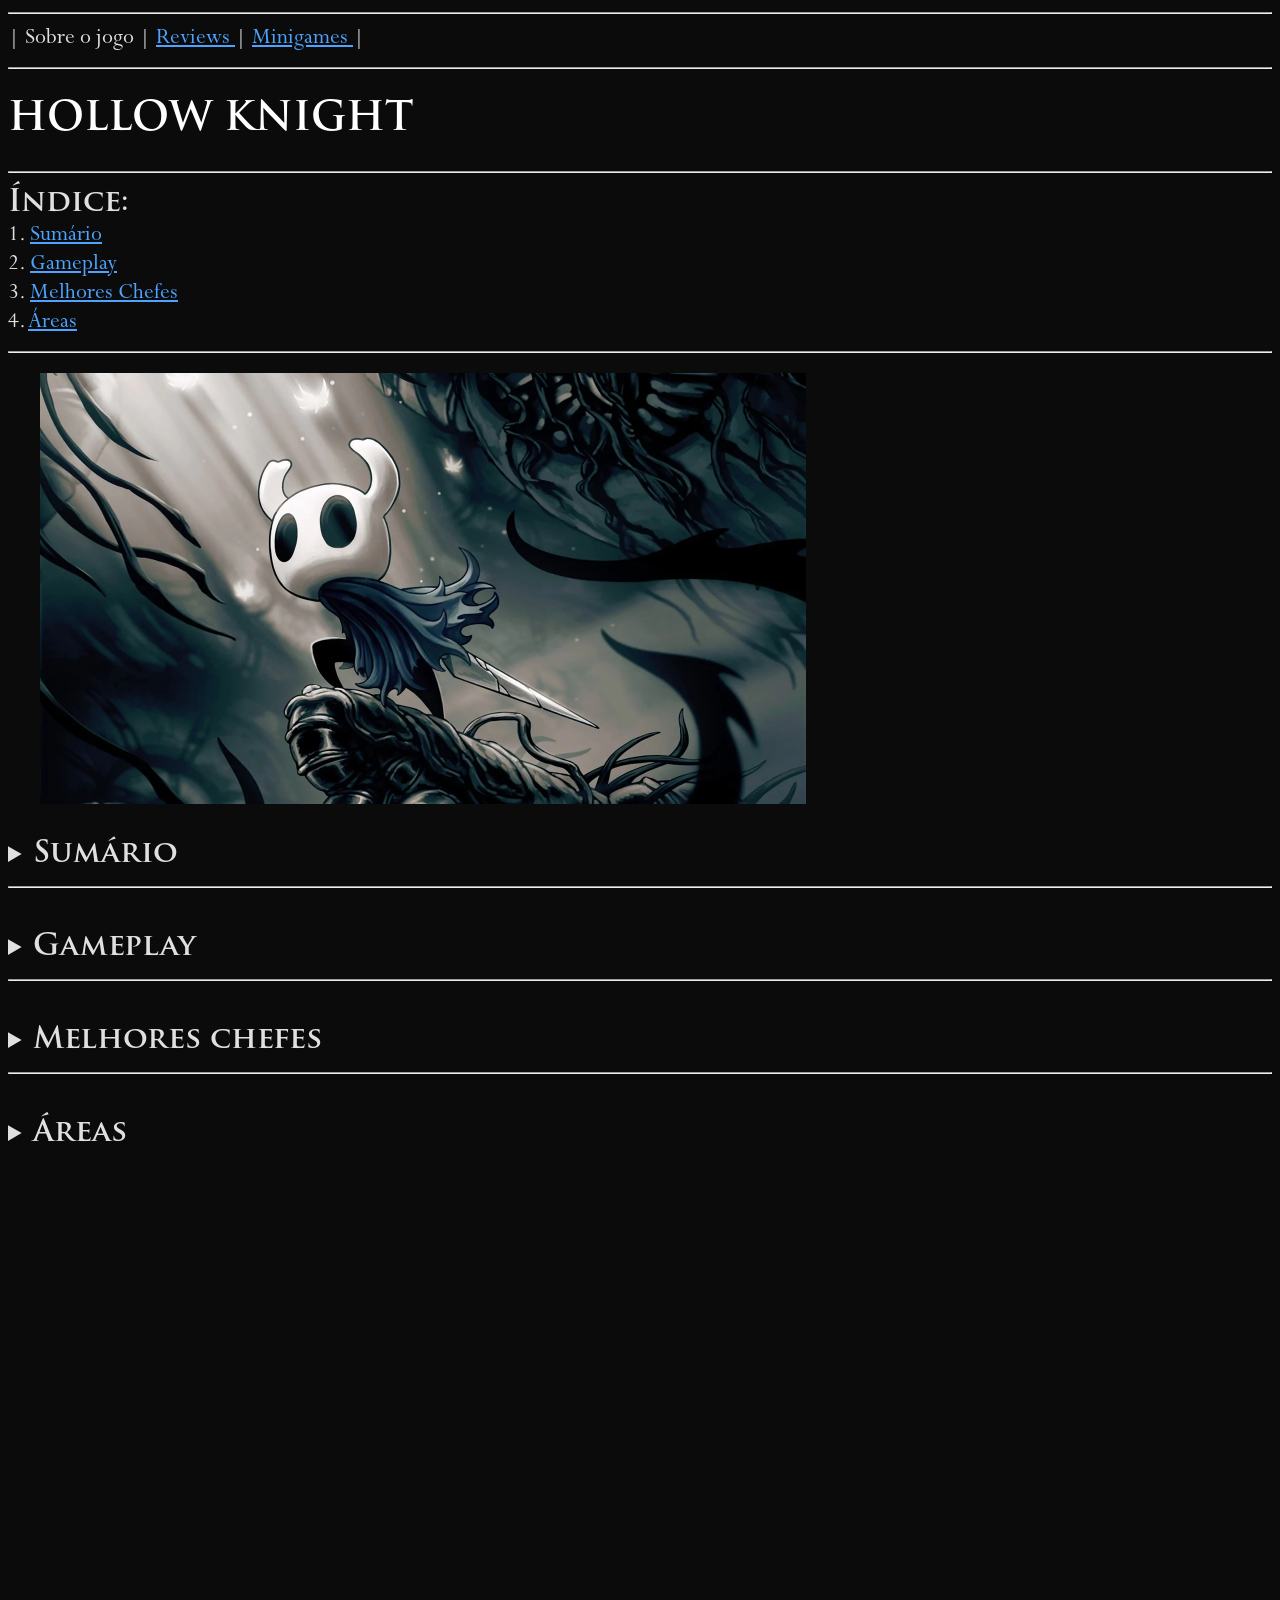
==== hollow-knight/index.html @ 1e432627 "Adiciona o hollow knight inteiro" ====
<!DOCTYPE html>
<html lang="pt-BR">
<head>
    <meta charset="UTF-8">
    <meta name="viewport" content="width=device-width, initial-scale=1.0">
    <title>HOLLOW KNIGHT</title>
    <link rel="icon" href="hk.ico">
    <link rel="stylesheet" href="formatacao.css">
</head>
<body>
    <hr>
    | Sobre o jogo |
     <a href="reviews.html">Reviews </a>| 
     <a href="minigames.html">Minigames </a>|
    <hr>
    <h1>HOLLOW KNIGHT</h1>
    <hr><h2>Índice: </h2><br>
    1. <a href="#sumario">Sumário</a><br>
    2. <a href="#gameplay">Gameplay</a><br>
    3. <a href="#listamelhor">Melhores Chefes</a><br>
    4. <a href="#areas">Áreas</a>
    
    <hr>
    
    <p>
        <img src="midias/imagcapa.webp" alt="Imagem da capa do jogo mostra o protagonista do jogo" width ="766px" height="431px">
    </p>
    <details>
        <summary><h2>Sumário</h2></summary>
        <p id = sumario>
            <b>Hollow Knight</b> é um jogo <i>indie</i> de gênero <a href="https://pt.wikipedia.org/wiki/Metroidvania" target ="_blank"><i>metroidvania</i></a> desenvolvido e publicado pela Team Cherry, lançado para PC em 2017 e, posteriormente, para <i>Nintendo Switch, Playstation 4 e Xbox One</i> em 2018. O seu desenvolvimento foi sustentado através de uma campanha no <i>Kickstarter</i>, onde arrecadou cerca de AU$57.000 até o final de 2014.<br><br>

            No jogo, um cavaleiro sem nome explora um reino em ruínas habitado por insetos, desbloqueando habilidades novas que ajudam a explorar e livrar o reino de uma infecção causada por um deus esquecido.<br><br>

            Até o início de 2019, Hollow Knight havia vendido 2,800,000 de cópias no mundo inteiro. Uma sequência chamada <b>Hollow Knight: Silksong</b> foi lançada em 2025.
        </p>
    </details>
    <hr>
    <br>
    <details >
        <summary id = "gameplay"><h2>Gameplay</h2></summary>
        <p>
           <b>Hollow Knight</b> é um jogo de ação e aventura em estilo <a href="https://pt.wikipedia.org/wiki/Metroidvania" target ="_blank">metroidvania</a> 2D que se passa em <i>Hallownest</i>, antigo reino fictício. O jogador controla um silencioso receptáculo enquanto explora um mundo subterrâneo. O cavaleiro utiliza uma arma pontiaguda (chamada de ferrão), tanto em combate quanto para interação com o ambiente.
        </p>

        <p>
            <img src="midias/combate.gif" width="800px" height="500px"><br>
            Na maior parte das áreas do jogo, insetos hostis podem ser encontrados juntos com outras criaturas. Combates geralmente envolvem usar a arma para eliminar os inimigos em curto alcance, mas o jogador eventualmente aprende algumas <b>magias</b> que permitem combate à distância. Inimigos derrotados deixam cair uma moeda chamada <i><b>Geo</b></i>. O cavaleiro começa com um número limitado de <b>máscaras</b> (5 máscaras), que representam os pontos de vida do jogo, e pedaços de máscara podem ser coletados para formar máscaras completas que aumentam a vida máxima do jogador.Ao atingir inimigos, o cavaleiro coleta <i>Alma</i>, que é guardada em um Receptáculo de Alma, e pode ser usada para se curar ou para lançar magias. Quando todas as máscaras se quebram, o cavaleiro morre e a <b><i>Sombra</i></b> aparece no local, o jogador perde toda Geo que possuía e passa a carregar uma quantidade limitada de Alma, sendo forçado a derrotar a Sombra para poder pegar seus Geos de volta e recuperar o máximo de Alma. O jogo utiliza <b>bancos</b> espalhados pelo reino como pontos de salvamento, onde restauram sua vida por completo e lhe dão a opção de mudar seus amuletos. Inicialmente, o jogador pode utilizar Alma apenas para regenerar vida, mas posteriormente aprende novas magias que também consomem Alma.
        </p>
        
        <p>
            <img src="midias/amuletos.jpg" width="1000px" height="400px"><br>
            O jogo também utiliza <b>Amuletos</b>, onde sua função é de dar habilidades especiais ao jogador. Para equipar e/ou remover amuletos, terá que estar sentado em um banco. Amuletos podem ser obtidos por 2 formas diferentes: encontrando-os no mapa ou comprando eles em certas lojas. O Cavaleiro precisará de uma certa quantidade de <b>encaixes</b> para equipar amuletos, e os encaixes podem também ser encontrados pelo reino de Hallownest ou podem ser comprados em certas lojas (o Cavaleiro começa com 3 encaixes e 0 amuletos). Caso o jogador coloque um ou mais amuletos que excedam o limite de encaixes, ele terá a <b>Sobrecarga</b>, que fará com que ele tome o dobro de dano quando for atacado. O jogo possui um total de 40 amuletos e de 11 encaixes.
        </p>
        <p>
            <img src="midias/ganhamagia.webp"><br>
            Muitas áreas apresentam inimigos mais desafiadores e <b>chefes</b> que o jogador pode derrotar para poder progredir. A derrota de alguns dos chefes recompensa o jogador com novas habilidades. Durante o jogo, o jogador encontra vários <b>personagens não jogáveis (NPCs)</b>, com os quais pode interagir. Estes NPCs fornecem informações sobre a história do reino, vendem e compram itens, ou oferecem ajuda e serviços. Alguns itens fornecem habilidades necessárias para avançar na exploração do reino, como pulo duplo e escalada de parede.
        </p>
        <p>
            <img src="midias/mapacompleto.jpg" width="1000px" height="500"><br>
            Hallownest consiste de várias áreas grandes e interconectadas, com temas únicos. Com sua jogabilidade não linear, <b>Hollow Knight não força o jogador a seguir caminhos específicos</b>, nem exige a exploração do mundo completo, mas possui obstáculos que limitam o acesso a certas áreas, sendo assim <b>obrigatório que o jogador encontre certos chefes ou itens para poder progredir</b>.O jogo também oferece maneiras de se movimentar pelo reino de maneira mais rápida, incluindo uma rede de túneis, elevadores, bondes, e magia.Quando os jogadores entram em uma nova área, eles não possuem acesso ao mapa do local, precisando encontrar um NPC cartógrafo que pode vender uma versão inicial do mapa, que vai sendo progressivamente revelado conforme o jogador avança na exploração da área.
        </p>
    </details>
    <hr><br>
    <details>
        <summary><h2>Melhores chefes</h2></summary>
        <ol id ="listamelhor">
            <li>
                <b>Rei do Pesadelo Grimm </b><br><br>
                <img src="midias/nightmare_kg.webp" width="1500px" height="750px"><br><br>
            </li>
            <li><b>Lordes Louva Deus</b><br><br>
                <img src="midias/mantis_lords.webp" width="1500px" height="750px"><br><br>
            </li>
            <li><b>Receptáculo Puro</b><br><br>
                <img src="midias/purevessel.webp" width="1500px" height="750px"><br><br>
            </li>
            <li><b>A Radiância</b><br><br>
                <img src="midias/theradiance.webp" width="1500px" height="750px"><br><br>
            </li>
            <li><b>Cavaleiro Vazio (The Hollow Knight)</b><br><br>
                <img src="midias/hollow_knight.webp" width="1500px" height="750px"><br><br>
            </li>

        </ol>
    </details>
    <hr><br>
    <details>
        <summary><h2>Áreas</h2></summary>
        <table id = "areas"border = 1 cellpadding ="3px" cellspacing ="0">
            <tr>
                <th>Área</th>
                <th>Descrição</th>
                <th>Ponto de Interesse</th>
            </tr>
            <tr>
                <td><b>Penhascos Uivantes</b><br>
                <img src="midias/penhascos_uivantes.webp" width="500px" height="280px"></td>
                <td>"<i>Desfrutando deste ar revigorante? Estamos bem perto da fronteira de Hallownest e as planícies desoladas que o cercam...</i>"<br>- Cornifer  </td>
                <td>Mestre do Ferrão Mato</td>
            </tr>
            <tr>
                <td><b>Dirtmouth</b> <br><img src="midias/dirthmouth.webp"
                    width="500px" height="280px"></td>
                <td>"<i>A nossa cidade está sileciosa, como pode ver. Os outros residentes, todos eles desapareceram. Desceram por aquele poço, um por um, para as cavernas abaixo.</i>"<br>- Inseto Ancião</td>
                <td>Loja do Sly</td>
            </tr>
            <tr>
                <td><b>Encruzilhada Esquecida</b> <br>
                    <img src="midias/encruzilhada_esquecida.webp" width="500px" height="280px"></td>
                <td>"<i>Ainda viaja por estes caminhos fantásticos? Imagine como deviam ser durante os melhores tempos do reino, com muito tráfego e cheio de vida!</i>" <br>- Cornifer</td>
                <td>Templo do Ovo Negro</td>
            </tr>
            <tr>
                <td><b>Caminho Verde</b><br>
                <img src="midias/camin_verde.webp" width="500px" height="280px"></td>
                <td>"<i>A mente maior, uma vez, sonhou em folhas e fez essas cavernas assim. Em cada arbusto e em toda videira, a mente de Unn se revela para nós.</i>"<br>
                - O Musgoso</td>
                <td>Lago de Unn</td>
            </tr>
            <tr>
                <td><b>Cânion da Névoa</b><br>
                <img src="midias/canion_venoa.webp" width="500px" height="280px"></td>
                
                <td>As cavernas enevoadas do Cânion da Névoa estão cheias de bolhas e lagos ácidos, com algumas áreas cobertas de espinhos. O solo e as paredes geralmente consistem em rochas ou em uma flora curta e verde. As bolhas da região têm gases em redemoinho presos em seu interior, e as que têm um brilho alaranjado podem explodir quando são estouradas.</td>
                
                <td>Arquivos da Professora (Monomon)</td>
            </tr>
            <tr>
                <td><b>Ermos Fúngicos</b><br>
                <img src="midias/ermos_fung.webp" width="500px" height="280px"></td>
                <td>As cavernas nocivas dos Ermos Fúngicos estão cobertas por cogumelos de todos os tipos. Além disso, piscinas de ácido são abundantes em toda a área. <br>
                    Os Ermos Fúngicos são habitados pelo Clã dos Cogumelos, um grupo territorial que representa uma ameaça para qualquer um que se aventure nas proximidades.A Tribo Louva-a-Deus faz de sua casa mais adentro da área e são igualmente hostis a estranhos.</td>
                <td>Vila dos Louva Deus</td>
            </tr>
            <tr>
                <td><b>Cidade das Lágrimas</b><br>
                <img src="midias/cidade_lagrms.webp" width="500px" height="280px"></td>
                <td>No passado, a Cidade das Lágrimas era conhecida como "O Coração de Hallownest". Uma maneira de entrar nela era através do Caminho do Peregrino, uma estrada que começa na Encruzilhada Esquecida e passa por Caminho Verde, Cânion da Névoa e Ermos Fúngicos, terminando no grande portão na parte oeste da Cidade. <br> Os viajantes eram prometidos de que, se alcançassem a capital, todos os seus desejos seriam concedidos e eles poderiam compartilhar da glória da Cidade. Mercadorias de toda Hallownest eram transportadas para a capital, embora nem todas fossem enviadas de volta.</td>
                <td>Santuário das Almas</td>
            </tr>
            <tr>
                <td><b>Pico de Cristal</b><br>
                <img src="midias/pico_cristal.webp" width="500px" height="280px"></td>
                
                <td>
                    "<i>Há algum poder estranho nos cristais que crescem nos picos. Eles cintilam e brilham no escuro, e cada um tem um ponto brilhante que emite um calor abrasador. Eles também cantam, você pode ouvir bem suavemente..</i>"<br> - Caçador
                </td>
                
                <td>Coração de Cristal</td>
            </tr>
            <tr>
                <td><b>Ninho Profundo</b><br>
                <img src="midias/ninho_profundo.webp" width="500px" height="280px"></td>
                <td>O que mais identifica o Ninho Profundo é seu ambiente sombrio. Camadas grossas de teia que cobrem, às vezes, grandes porções do fundo e túneis e passagens retorcidas em forma de labirinto, muitas delas com o brilho fraco de um fungo bioluminescente como única fonte de luz.<br>
                Ninho Profundo geralmente se encontra em um estágio muito primário de desenvolvimento, sem o nível geral de arquitetura visto no restante de Hallownest. </td>
                <td>Vila Distante</td>
            </tr>
            <tr>
                <td><b>Bacia Antiga</b><br>
                <img src="midias/Bacia_Antiga.webp" width="500px" height="280px"></td>
                
                <td>
                    "<i>Você sabia que as cavernas continuam mesmo abaixo da capital? Poucos se arriscaram a ir tão profundamente, então tenho poucos detalhes. Aqueles que voltaram, contaram sobre estruturas e estradas impossivelmente antigas, como se as rochas possuíssem vontade própria</i>"<br>
                    - Inseto Ancião</td>
                
                <td>Ruínas do Palácio Branco</td>
            </tr>
            <tr>
                <td><b>Borda do Reino</b><br>
                <img src="midias/borda_REINO.webp" width="500px" height="280px"></td>
                
                <td>"
                    <i>Esse lugar de cinzas é tumulo do Wyrm. Dizem que veio aqui para morrer. Mas o que é morte para aquele ser antigo? Eu acho que é mais como uma transformação.
                    Este reino falhado é produto do ser nascido daquele evento.</i>"<br>
                    - Bardoon</td>
                
                <td>Marca do Rei</td>
            </tr>
            <tr>
                <td><b>Jardins da Rainha</b><br>
                <img src="midias/jardins_rainha.webp" width="500px" height="280px"></td>
                
                <td>
                    Os jardins estão repletos de vegetação crescida, trepadeiras espinhosas e estufas negligenciadas. Lanternas iluminam a área. Além das estruturas de Hallownest e das plantas floridas, surgiram tendas nos Jardins, abrigando Os Traidores Louva-a-Deus.
                
                <td>Refúgio da Dama Branca</td>
            </tr>
            
        </table>
    </details>
    <br><br><br><br><br><br><br><br><br><br><br><br><br><br><br><br>
    
    
    
    </body>
    </html>
---- hollow-knight/formatacao.css ----
/*Trajan para titulos*/
@font-face {
    font-family: 'TrajanBold';
    src: url('TrajanPro-Bold.otf');
}
/*Perpetua para o resto*/
@font-face {
    font-family: 'Perpetua';
    src: url('./Perpetua-Font/Perpetua-Regular.otf');
    font-weight: normal;
    font-style: normal;
}
/*Versao italica*/
@font-face {
    font-family: 'Perpetua';
    src: url('Perpetua-Font/Perpetua-Italic.otf');
    font-weight: normal;
    font-style: italic;
}
/*Versao negrito*/
@font-face {
    font-family: 'Perpetua';
    src: url('Perpetua-Font/Perpetua-Bold.otf'); 
    font-weight: bold;
    font-style: normal;
}
/*Versao negrito e italico*/
@font-face {
    font-family: 'Perpetua';
    src: url('Perpetua-Font/Perpetua-Bold-Italic.otf'); 
    font-weight: bold;
    font-style: italic;
}
body {
    background-color: #0b0b0b;
    color: #e0e0e0;
    font-family: 'Perpetua';
    font-size: 24px;
}

h1{
    font-family: 'TrajanBold';
    font-size: 40px;
    color: #ffffff;
}
h2, legend{
    display: inline;
    font-family: 'TrajanBold';
    font-size: 30px;

}
li{
    font-family: 'TrajanBold';
    font-size: 40px;
    text-align: center;
}
ol {
  list-style-position: inside;
  text-align: center;
}
th{
    font-family: 'TrajanBold';
    font-size: 24px;

}
td{
    text-align: center;
}

p, i, textarea{
    font-size: 24px;
    max-width: 1200px;
    margin: 20px auto;

}
a {
    color: #4da3ff;
}
a:hover {
    text-decoration: underline;
}
form label{
    font-size: 30px;
}
form input, select{
    font-family: "Perpetua";
    font-size: 24px;
}
form input[type="checkbox"]{
    width: 20px;
    height: 20px;
}
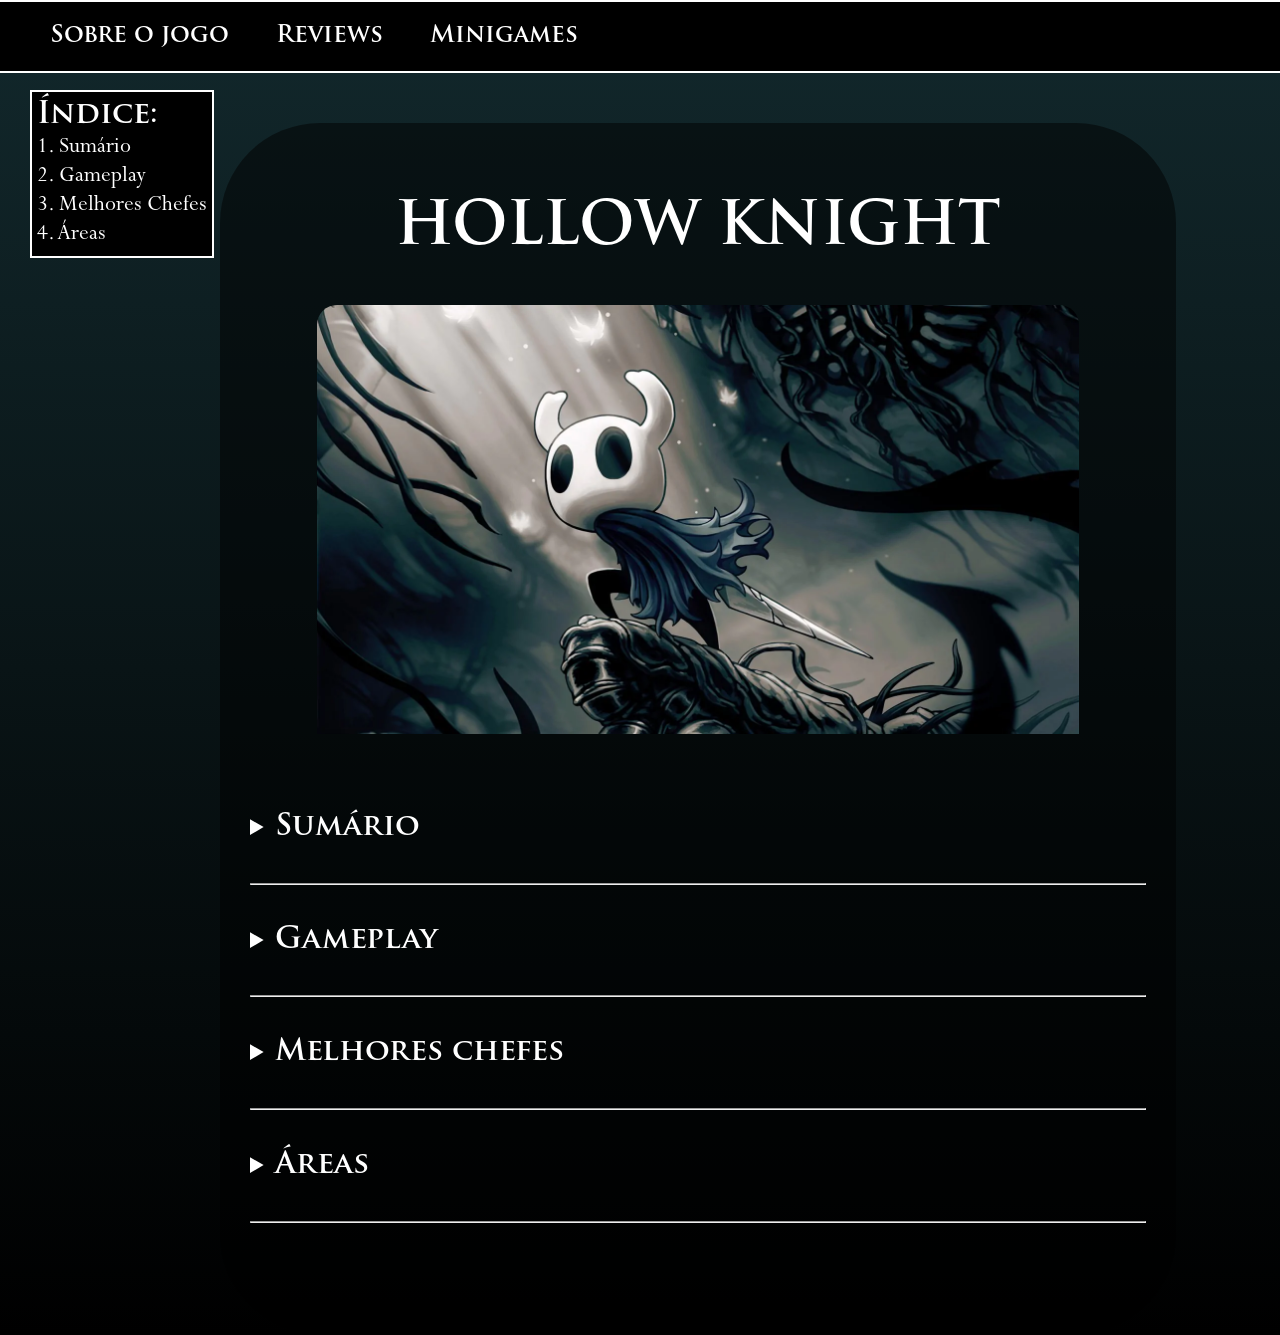
==== commit 0f9baffe: "atualizacao grande no site do hollow knight" ====
--- a/hollow-knight/index.html
+++ b/hollow-knight/index.html
@@ -8,83 +8,87 @@
     <link rel="stylesheet" href="formatacao.css">
 </head>
 <body>
-    <hr>
-    | Sobre o jogo |
-     <a href="reviews.html">Reviews </a>| 
-     <a href="minigames.html">Minigames </a>|
-    <hr>
-    <h1>HOLLOW KNIGHT</h1>
-    <hr><h2>Índice: </h2><br>
-    1. <a href="#sumario">Sumário</a><br>
-    2. <a href="#gameplay">Gameplay</a><br>
-    3. <a href="#listamelhor">Melhores Chefes</a><br>
-    4. <a href="#areas">Áreas</a>
+    <div id="menu">
+        <a href="">Sobre o jogo</a>
+        <a href="reviews.html">Reviews</a>
+        <a href="minigames.html">Minigames</a>
+    </div>
     
-    <hr>
+    <div id="indice">
+        <h2>Índice: </h2><br>
+        1. <a href="#sumario">Sumário</a><br>
+        2. <a href="#gameplay">Gameplay</a><br>
+        3. <a href="#listamelhor">Melhores Chefes</a><br>
+        4. <a href="#areas">Áreas</a>
+    </div>
+
+    <div class="conteudo" >
+        <h1>HOLLOW KNIGHT</h1>
+        
+        <img src="midias/imagcapa.webp" alt="Imagem da capa do jogo mostra o protagonista do jogo">
+        
+        
+        <details>
+            <summary><h2>Sumário</h2></summary>
+            <p id = sumario>
+                <b>Hollow Knight</b> é um jogo <i>indie</i> de gênero <a href="https://pt.wikipedia.org/wiki/Metroidvania" target ="_blank"><i>metroidvania</i></a> desenvolvido e publicado pela Team Cherry, lançado para PC em 2017 e, posteriormente, para <i>Nintendo Switch, Playstation 4 e Xbox One</i> em 2018. O seu desenvolvimento foi sustentado através de uma campanha no <i>Kickstarter</i>, onde arrecadou cerca de AU$57.000 até o final de 2014.<br><br>
+
+                No jogo, um cavaleiro sem nome explora um reino em ruínas habitado por insetos, desbloqueando habilidades novas que ajudam a explorar e livrar o reino de uma infecção causada por um deus esquecido.<br><br>
+
+                Até o início de 2019, Hollow Knight havia vendido 2,800,000 de cópias no mundo inteiro. Uma sequência chamada <b>Hollow Knight: Silksong</b> foi lançada em 2025.
+            </p>
+        </details>
     
-    <p>
-        <img src="midias/imagcapa.webp" alt="Imagem da capa do jogo mostra o protagonista do jogo" width ="766px" height="431px">
-    </p>
-    <details>
-        <summary><h2>Sumário</h2></summary>
-        <p id = sumario>
-            <b>Hollow Knight</b> é um jogo <i>indie</i> de gênero <a href="https://pt.wikipedia.org/wiki/Metroidvania" target ="_blank"><i>metroidvania</i></a> desenvolvido e publicado pela Team Cherry, lançado para PC em 2017 e, posteriormente, para <i>Nintendo Switch, Playstation 4 e Xbox One</i> em 2018. O seu desenvolvimento foi sustentado através de uma campanha no <i>Kickstarter</i>, onde arrecadou cerca de AU$57.000 até o final de 2014.<br><br>
+        <hr>
+        <details>
+            <summary id = "gameplay"><h2>Gameplay</h2></summary>
+            <p>
+            <b>Hollow Knight</b> é um jogo de ação e aventura em estilo <a href="https://pt.wikipedia.org/wiki/Metroidvania" target ="_blank">metroidvania</a> 2D que se passa em <i>Hallownest</i>, antigo reino fictício. O jogador controla um silencioso receptáculo enquanto explora um mundo subterrâneo. O cavaleiro utiliza uma arma pontiaguda (chamada de ferrão), tanto em combate quanto para interação com o ambiente.
+            </p>
 
-            No jogo, um cavaleiro sem nome explora um reino em ruínas habitado por insetos, desbloqueando habilidades novas que ajudam a explorar e livrar o reino de uma infecção causada por um deus esquecido.<br><br>
+            <p>
+                <img src="midias/combate.gif">
+                Na maior parte das áreas do jogo, insetos hostis podem ser encontrados juntos com outras criaturas. Combates geralmente envolvem usar a arma para eliminar os inimigos em curto alcance, mas o jogador eventualmente aprende algumas <b>magias</b> que permitem combate à distância. Inimigos derrotados deixam cair uma moeda chamada <i><b>Geo</b></i>. O cavaleiro começa com um número limitado de <b>máscaras</b> (5 máscaras), que representam os pontos de vida do jogo, e pedaços de máscara podem ser coletados para formar máscaras completas que aumentam a vida máxima do jogador.Ao atingir inimigos, o cavaleiro coleta <i>Alma</i>, que é guardada em um Receptáculo de Alma, e pode ser usada para se curar ou para lançar magias. Quando todas as máscaras se quebram, o cavaleiro morre e a <b><i>Sombra</i></b> aparece no local, o jogador perde toda Geo que possuía e passa a carregar uma quantidade limitada de Alma, sendo forçado a derrotar a Sombra para poder pegar seus Geos de volta e recuperar o máximo de Alma. O jogo utiliza <b>bancos</b> espalhados pelo reino como pontos de salvamento, onde restauram sua vida por completo e lhe dão a opção de mudar seus amuletos. Inicialmente, o jogador pode utilizar Alma apenas para regenerar vida, mas posteriormente aprende novas magias que também consomem Alma.
+            </p>
+            
+            <p>
+                <img src="midias/amuletos.jpg">
+                O jogo também utiliza <b>Amuletos</b>, onde sua função é de dar habilidades especiais ao jogador. Para equipar e/ou remover amuletos, terá que estar sentado em um banco. Amuletos podem ser obtidos por 2 formas diferentes: encontrando-os no mapa ou comprando eles em certas lojas. O Cavaleiro precisará de uma certa quantidade de <b>encaixes</b> para equipar amuletos, e os encaixes podem também ser encontrados pelo reino de Hallownest ou podem ser comprados em certas lojas (o Cavaleiro começa com 3 encaixes e 0 amuletos). Caso o jogador coloque um ou mais amuletos que excedam o limite de encaixes, ele terá a <b>Sobrecarga</b>, que fará com que ele tome o dobro de dano quando for atacado. O jogo possui um total de 40 amuletos e de 11 encaixes.
+            </p>
+            <p>
+                <img src="midias/ganhamagia.webp">
+                Muitas áreas apresentam inimigos mais desafiadores e <b>chefes</b> que o jogador pode derrotar para poder progredir. A derrota de alguns dos chefes recompensa o jogador com novas habilidades. Durante o jogo, o jogador encontra vários <b>personagens não jogáveis (NPCs)</b>, com os quais pode interagir. Estes NPCs fornecem informações sobre a história do reino, vendem e compram itens, ou oferecem ajuda e serviços. Alguns itens fornecem habilidades necessárias para avançar na exploração do reino, como pulo duplo e escalada de parede.
+            </p>
+            <p>
+                <img src="midias/mapacompleto.jpg">
+                Hallownest consiste de várias áreas grandes e interconectadas, com temas únicos. Com sua jogabilidade não linear, <b>Hollow Knight não força o jogador a seguir caminhos específicos</b>, nem exige a exploração do mundo completo, mas possui obstáculos que limitam o acesso a certas áreas, sendo assim <b>obrigatório que o jogador encontre certos chefes ou itens para poder progredir</b>.O jogo também oferece maneiras de se movimentar pelo reino de maneira mais rápida, incluindo uma rede de túneis, elevadores, bondes, e magia.Quando os jogadores entram em uma nova área, eles não possuem acesso ao mapa do local, precisando encontrar um NPC cartógrafo que pode vender uma versão inicial do mapa, que vai sendo progressivamente revelado conforme o jogador avança na exploração da área.
+            </p>
+        </details>
+        <hr>
+        <details>
+            <summary><h2>Melhores chefes</h2></summary>
+            <ol id ="listamelhor">
+                <li>
+                    Rei do Pesadelo Grimm 
+                    <img src="midias/nightmare_kg.webp">
+                </li>
+                <li>Lordes Louva Deus
+                    <img src="midias/mantis_lords.webp">
+                </li>
+                <li>Receptáculo Puro
+                    <img src="midias/purevessel.webp">
+                </li>
+                <li>A Radiância
+                    <img src="midias/theradiance.webp">
+                </li>
+                <li>O Cavaleiro Vazio
+                    <img src="midias/hollow_knight.webp">
+                </li>
 
-            Até o início de 2019, Hollow Knight havia vendido 2,800,000 de cópias no mundo inteiro. Uma sequência chamada <b>Hollow Knight: Silksong</b> foi lançada em 2025.
-        </p>
-    </details>
-    <hr>
-    <br>
-    <details >
-        <summary id = "gameplay"><h2>Gameplay</h2></summary>
-        <p>
-           <b>Hollow Knight</b> é um jogo de ação e aventura em estilo <a href="https://pt.wikipedia.org/wiki/Metroidvania" target ="_blank">metroidvania</a> 2D que se passa em <i>Hallownest</i>, antigo reino fictício. O jogador controla um silencioso receptáculo enquanto explora um mundo subterrâneo. O cavaleiro utiliza uma arma pontiaguda (chamada de ferrão), tanto em combate quanto para interação com o ambiente.
-        </p>
-
-        <p>
-            <img src="midias/combate.gif" width="800px" height="500px"><br>
-            Na maior parte das áreas do jogo, insetos hostis podem ser encontrados juntos com outras criaturas. Combates geralmente envolvem usar a arma para eliminar os inimigos em curto alcance, mas o jogador eventualmente aprende algumas <b>magias</b> que permitem combate à distância. Inimigos derrotados deixam cair uma moeda chamada <i><b>Geo</b></i>. O cavaleiro começa com um número limitado de <b>máscaras</b> (5 máscaras), que representam os pontos de vida do jogo, e pedaços de máscara podem ser coletados para formar máscaras completas que aumentam a vida máxima do jogador.Ao atingir inimigos, o cavaleiro coleta <i>Alma</i>, que é guardada em um Receptáculo de Alma, e pode ser usada para se curar ou para lançar magias. Quando todas as máscaras se quebram, o cavaleiro morre e a <b><i>Sombra</i></b> aparece no local, o jogador perde toda Geo que possuía e passa a carregar uma quantidade limitada de Alma, sendo forçado a derrotar a Sombra para poder pegar seus Geos de volta e recuperar o máximo de Alma. O jogo utiliza <b>bancos</b> espalhados pelo reino como pontos de salvamento, onde restauram sua vida por completo e lhe dão a opção de mudar seus amuletos. Inicialmente, o jogador pode utilizar Alma apenas para regenerar vida, mas posteriormente aprende novas magias que também consomem Alma.
-        </p>
-        
-        <p>
-            <img src="midias/amuletos.jpg" width="1000px" height="400px"><br>
-            O jogo também utiliza <b>Amuletos</b>, onde sua função é de dar habilidades especiais ao jogador. Para equipar e/ou remover amuletos, terá que estar sentado em um banco. Amuletos podem ser obtidos por 2 formas diferentes: encontrando-os no mapa ou comprando eles em certas lojas. O Cavaleiro precisará de uma certa quantidade de <b>encaixes</b> para equipar amuletos, e os encaixes podem também ser encontrados pelo reino de Hallownest ou podem ser comprados em certas lojas (o Cavaleiro começa com 3 encaixes e 0 amuletos). Caso o jogador coloque um ou mais amuletos que excedam o limite de encaixes, ele terá a <b>Sobrecarga</b>, que fará com que ele tome o dobro de dano quando for atacado. O jogo possui um total de 40 amuletos e de 11 encaixes.
-        </p>
-        <p>
-            <img src="midias/ganhamagia.webp"><br>
-            Muitas áreas apresentam inimigos mais desafiadores e <b>chefes</b> que o jogador pode derrotar para poder progredir. A derrota de alguns dos chefes recompensa o jogador com novas habilidades. Durante o jogo, o jogador encontra vários <b>personagens não jogáveis (NPCs)</b>, com os quais pode interagir. Estes NPCs fornecem informações sobre a história do reino, vendem e compram itens, ou oferecem ajuda e serviços. Alguns itens fornecem habilidades necessárias para avançar na exploração do reino, como pulo duplo e escalada de parede.
-        </p>
-        <p>
-            <img src="midias/mapacompleto.jpg" width="1000px" height="500"><br>
-            Hallownest consiste de várias áreas grandes e interconectadas, com temas únicos. Com sua jogabilidade não linear, <b>Hollow Knight não força o jogador a seguir caminhos específicos</b>, nem exige a exploração do mundo completo, mas possui obstáculos que limitam o acesso a certas áreas, sendo assim <b>obrigatório que o jogador encontre certos chefes ou itens para poder progredir</b>.O jogo também oferece maneiras de se movimentar pelo reino de maneira mais rápida, incluindo uma rede de túneis, elevadores, bondes, e magia.Quando os jogadores entram em uma nova área, eles não possuem acesso ao mapa do local, precisando encontrar um NPC cartógrafo que pode vender uma versão inicial do mapa, que vai sendo progressivamente revelado conforme o jogador avança na exploração da área.
-        </p>
-    </details>
-    <hr><br>
-    <details>
-        <summary><h2>Melhores chefes</h2></summary>
-        <ol id ="listamelhor">
-            <li>
-                <b>Rei do Pesadelo Grimm </b><br><br>
-                <img src="midias/nightmare_kg.webp" width="1500px" height="750px"><br><br>
-            </li>
-            <li><b>Lordes Louva Deus</b><br><br>
-                <img src="midias/mantis_lords.webp" width="1500px" height="750px"><br><br>
-            </li>
-            <li><b>Receptáculo Puro</b><br><br>
-                <img src="midias/purevessel.webp" width="1500px" height="750px"><br><br>
-            </li>
-            <li><b>A Radiância</b><br><br>
-                <img src="midias/theradiance.webp" width="1500px" height="750px"><br><br>
-            </li>
-            <li><b>Cavaleiro Vazio (The Hollow Knight)</b><br><br>
-                <img src="midias/hollow_knight.webp" width="1500px" height="750px"><br><br>
-            </li>
-
-        </ol>
-    </details>
-    <hr><br>
+            </ol>
+        </details>
+        <hr>
+    
     <details>
         <summary><h2>Áreas</h2></summary>
         <table id = "areas"border = 1 cellpadding ="3px" cellspacing ="0">
@@ -189,9 +193,7 @@
             
         </table>
     </details>
-    <br><br><br><br><br><br><br><br><br><br><br><br><br><br><br><br>
-    
-    
-    
+    <hr>
+    </div>
     </body>
     </html>
--- a/hollow-knight/formatacao.css
+++ b/hollow-knight/formatacao.css
@@ -31,17 +31,108 @@
     font-weight: bold;
     font-style: italic;
 }
+#menu{
+    border: white solid 2px;
+    border-left-style: none;
+    border-right-style: none;
+    padding-left: 30px;
+    position: sticky;
+    top: 0px;
+    background-color: black;
+    font-family: 'TrajanBold';
+    z-index: 999;
+}
+#menu a{
+    display: inline-block;
+    padding: 20px;
+    color: white;
+    text-decoration: none;
+    transition: 0.2s ease;
+}
+#menu a:hover{
+    background-color: white;
+    color: black;
+    text-decoration: underline;
+    transform: scale(1.1);
+}
+#indice{
+    border: white solid 2px;
+    width: 170px;
+    padding: 5px;
+    position: fixed;
+    top:90px;
+    margin-top: 0px;
+    background-color: black;
+    margin-left: 30px;
+    float: left;
+}
+.conteudo{
+    margin-top: 50px;
+    margin-left:220px;
+    width: 70%;
+    padding: 30px;
+    
+    border-radius: 100px;
+    padding-bottom: 100px;
+    background-color: rgba(0, 0, 0, 0.5);
+   
+}
+.minigame{
+    margin: 50px 50px auto auto;
+    width: 90%;
+    padding: 30px;
+    
+    border-radius: 100px;
+    padding-bottom: 100px;
+    background-color: rgba(0, 0, 0, 0.5);
+}
+img{
+    display: block;
+    margin: 0px auto;
+    padding-bottom: 50px;
+
+    border-radius: 20px;
+    width: 85%;
+    height:auto;
+    transition: 0.5s ease;
+}
+img:hover{
+    transform: scale(1.03);
+}
+@keyframes dramaticAppear {
+    0% {
+        opacity: 0;
+        transform: translate(0px,-20px) scale(0.95);
+    }
+    100% {
+        opacity: 1;
+        transform: translate(0px,0px) scale(1);
+    }
+}
+h1{
+    font-family: 'TrajanBold';
+    font-size: 60px;
+    text-align: center;
+    animation: dramaticAppear 0.75s ease-out;
+}
+
 body {
-    background-color: #0b0b0b;
-    color: #e0e0e0;
-    font-family: 'Perpetua';
-    font-size: 24px;
-}
-
-h1{
-    font-family: 'TrajanBold';
-    font-size: 40px;
-    color: #ffffff;
+    /*background-color: black;*/
+    background: linear-gradient(180deg,rgb(18, 40, 44),black);
+    color: white;
+    font-family: 'Perpetua';
+    font-size: 24px;
+    margin:0px;
+    min-height: 100vh;
+}
+details h2{
+    transition: 0.3s ease;
+    display: inline-block;
+}
+details h2:hover{
+    cursor: pointer;
+    transform: scale(1.08);
+    
 }
 h2, legend{
     display: inline;
@@ -52,11 +143,19 @@
 li{
     font-family: 'TrajanBold';
     font-size: 40px;
+    text-align: left;
+    padding: 300px auto;
+    font-weight: bold;
+    margin-bottom: 50px;
+}
+li img{
+    margin: 0px;
+    margin-top: 15px;
+}
+ol {
+    list-style-type: lower-roman;
+    list-style-position: inside;
     text-align: center;
-}
-ol {
-  list-style-position: inside;
-  text-align: center;
 }
 th{
     font-family: 'TrajanBold';
@@ -67,26 +166,98 @@
     text-align: center;
 }
 
-p, i, textarea{
+p, i{
     font-size: 24px;
     max-width: 1200px;
     margin: 20px auto;
 
 }
 a {
-    color: #4da3ff;
+    color: white;
+    text-decoration: none;
+    transition: 0.3s;
 }
 a:hover {
     text-decoration: underline;
 }
-form label{
+/*aqui é p baixo é forms*/
+.review{
+    margin: 100px auto 0px 220px;
+    width: 50%;
+    padding: 30px;
+    border-radius: 100px;
+    padding-bottom: 50px;
+    background-color: rgba(0, 0, 0, 0.5);
+
+    text-align: left;
+    display: flex;
+    flex-direction: column;
+    align-items: center;
+
+}
+
+.review td{
+    text-align: left;
+    width: 50%;
+}
+.review img{
+    margin: 0px auto;
+    width: 90%;
+    height:auto;
+}
+.form-part{
+    border: 3px solid white;
+    padding: 50px;
+    padding-top: 20px;
+    margin-bottom: 50px;
+    box-shadow: 10px 10px 30px rgba(254, 253, 253, 0.5);
+    transition: 1.5s ease;
+}
+.form-part:hover{
+    transform: scale(1.01);
+}
+label{
     font-size: 30px;
-}
-form input, select{
+    font-weight: bold;
+    display: block;
+    margin-top: 30px;
+}
+input, select, textarea{
     font-family: "Perpetua";
-    font-size: 24px;
-}
-form input[type="checkbox"]{
+    color: white;
+    font-size: 24px;
+    background-color: rgb(29, 29, 29);
+    width: 80%;
+    
+    margin-bottom: 10px;
+    border: 0px;
+    border-bottom: 1px solid white;
+}
+input:focus, select:focus ,textarea:focus{
+    outline: none;
+}
+input[type="checkbox"]{
     width: 20px;
     height: 20px;
-}+}
+#horas, #minutos{
+    background-color: transparent;
+}
+input[type="reset"],
+input[type="submit"]{
+    padding: 10px;
+    background-color: white;
+    color: black;
+    border: none;
+    border-radius: 10px;
+    transition: 0.3s;
+}
+input[type="reset"]:hover,
+input[type="submit"]:hover{
+    transform: scale(1.05);
+    color: white;
+    text-shadow: 
+        0px 0px 4px black,          
+        0px 0px 20px rgba(0, 0, 0, 0.95);
+}
+
